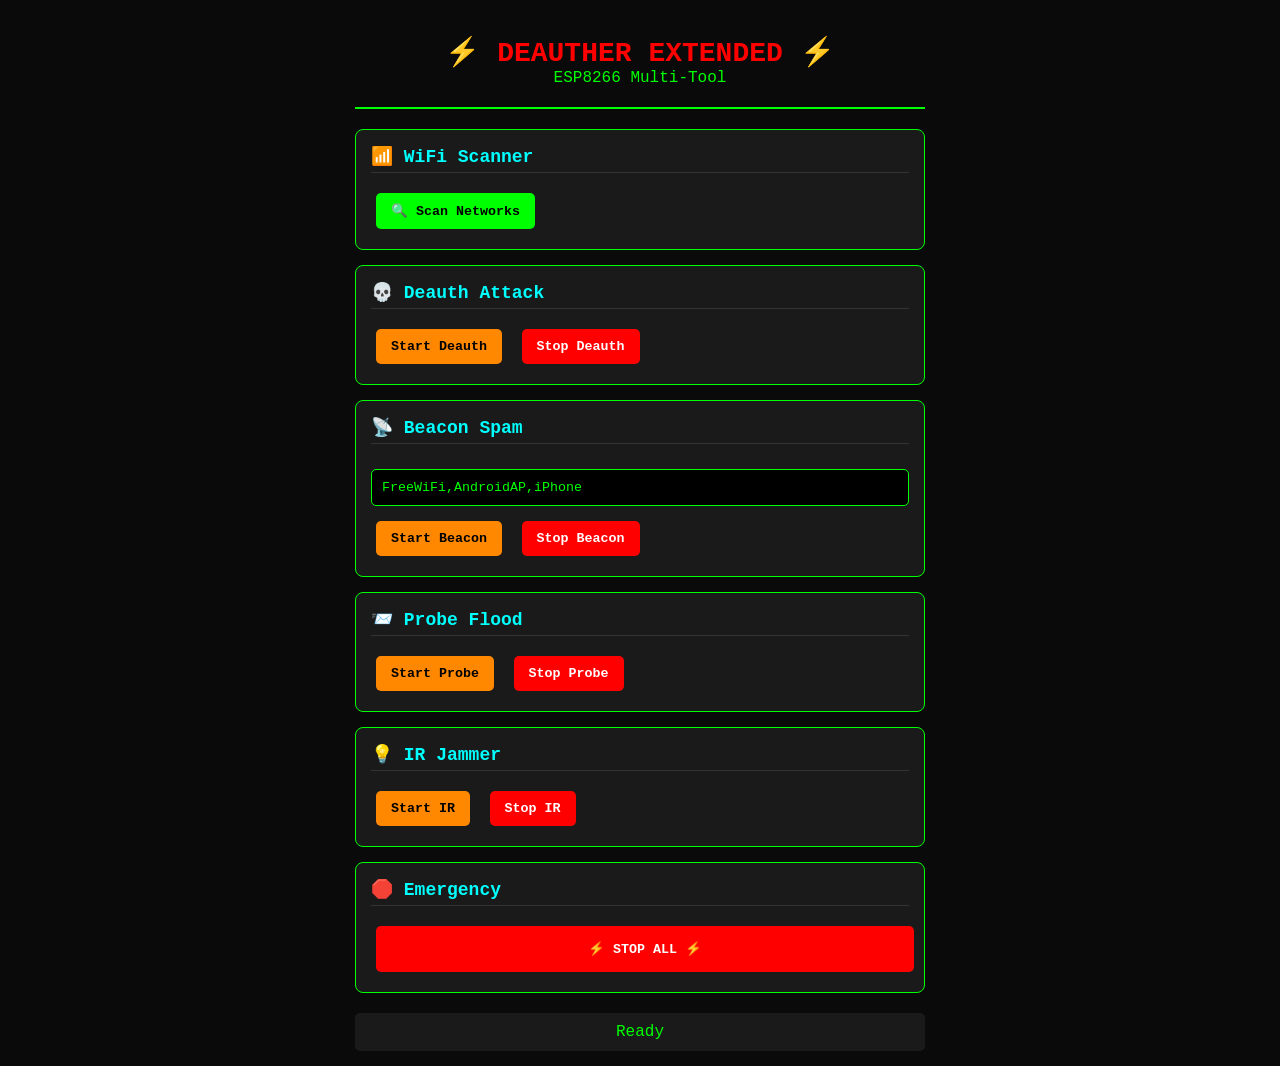
==== data/index.html @ e6e903ab "Create data/index.html" ====
<!DOCTYPE html>
<html>
<head>
    <meta charset="UTF-8">
    <meta name="viewport" content="width=device-width, initial-scale=1">
    <title>Deauther Extended</title>
    <link rel="stylesheet" href="style.css">
</head>
<body>
    <div class="header">
        <h1>⚡ DEAUTHER EXTENDED ⚡</h1>
        <p>ESP8266 Multi-Tool</p>
    </div>

    <div class="card">
        <h2>📶 WiFi Scanner</h2>
        <button onclick="scanWiFi()">🔍 Scan Networks</button>
        <div id="networkList" class="network-list"></div>
    </div>

    <div class="card">
        <h2>💀 Deauth Attack</h2>
        <button class="attack" onclick="startDeauth()">Start Deauth</button>
        <button class="stop" onclick="stopDeauth()">Stop Deauth</button>
    </div>

    <div class="card">
        <h2>📡 Beacon Spam</h2>
        <input type="text" id="beaconList" placeholder="SSID1,SSID2,SSID3" value="FreeWiFi,AndroidAP,iPhone">
        <button class="attack" onclick="startBeacon()">Start Beacon</button>
        <button class="stop" onclick="stopBeacon()">Stop Beacon</button>
    </div>

    <div class="card">
        <h2>📨 Probe Flood</h2>
        <button class="attack" onclick="startProbe()">Start Probe</button>
        <button class="stop" onclick="stopProbe()">Stop Probe</button>
    </div>

    <div class="card">
        <h2>💡 IR Jammer</h2>
        <button class="attack" onclick="startIR()">Start IR</button>
        <button class="stop" onclick="stopIR()">Stop IR</button>
    </div>

    <div class="card">
        <h2>🛑 Emergency</h2>
        <button class="stop" onclick="stopAll()" style="width:100%; padding:15px;">
            ⚡ STOP ALL ⚡
        </button>
    </div>

    <div class="status-bar" id="status">Ready</div>

    <script src="script.js"></script>
</body>
</html>
---- data/style.css ----
* { box-sizing: border-box; margin: 0; padding: 0; }
body {
    font-family: 'Courier New', monospace;
    background: #0a0a0a;
    color: #00ff00;
    padding: 15px;
    max-width: 600px;
    margin: 0 auto;
}
.header {
    text-align: center;
    padding: 20px;
    border-bottom: 2px solid #00ff00;
    margin-bottom: 20px;
}
.header h1 { color: #ff0000; font-size: 28px; }
.card {
    background: #1a1a1a;
    border: 1px solid #00ff00;
    border-radius: 8px;
    padding: 15px;
    margin-bottom: 15px;
}
.card h2 {
    color: #00ffff;
    font-size: 18px;
    margin-bottom: 15px;
    border-bottom: 1px solid #333;
    padding-bottom: 5px;
}
button {
    background: #00ff00;
    color: #000;
    border: none;
    padding: 10px 15px;
    margin: 5px;
    border-radius: 5px;
    font-weight: bold;
    cursor: pointer;
    font-family: inherit;
}
button.stop { background: #ff0000; color: #fff; }
button.attack { background: #ff8800; color: #000; }
input {
    width: 100%;
    padding: 10px;
    margin: 10px 0;
    background: #000;
    color: #00ff00;
    border: 1px solid #00ff00;
    border-radius: 5px;
    font-family: inherit;
}
.status-bar {
    background: #1a1a1a;
    padding: 10px;
    text-align: center;
    border-radius: 5px;
    margin-top: 20px;
}
.network-list {
    max-height: 300px;
    overflow-y: auto;
}
.network-item {
    padding: 8px;
    border-bottom: 1px solid #333;
    cursor: pointer;
}
.network-item:hover { background: #2a2a2a; }
.network-item.selected { background: #004400; }
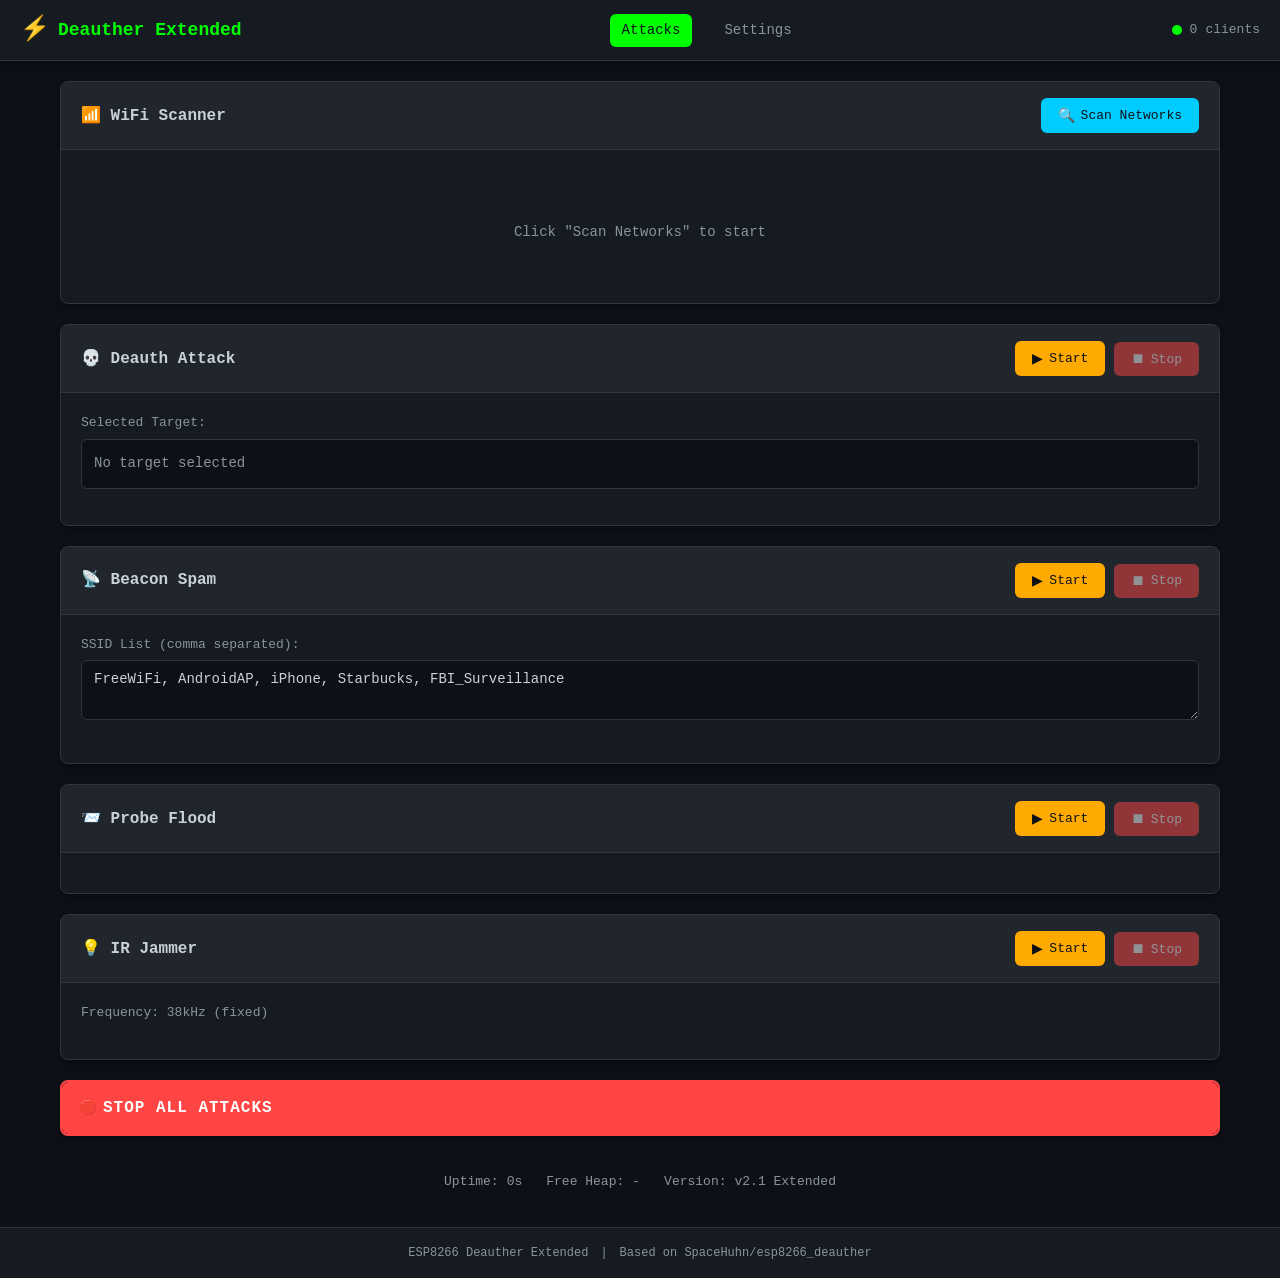
==== commit 3298aa4b: "Update index.html" ====
--- a/data/index.html
+++ b/data/index.html
@@ -1,57 +1,185 @@
 <!DOCTYPE html>
-<html>
+<html lang="en">
 <head>
     <meta charset="UTF-8">
-    <meta name="viewport" content="width=device-width, initial-scale=1">
+    <meta name="viewport" content="width=device-width, initial-scale=1.0, user-scalable=no">
     <title>Deauther Extended</title>
     <link rel="stylesheet" href="style.css">
+    <link rel="icon" href="data:image/svg+xml,%3Csvg xmlns='http://www.w3.org/2000/svg' viewBox='0 0 100 100'%3E%3Ctext y='.9em' font-size='90'%3E⚡%3C/text%3E%3C/svg%3E">
 </head>
 <body>
-    <div class="header">
-        <h1>⚡ DEAUTHER EXTENDED ⚡</h1>
-        <p>ESP8266 Multi-Tool</p>
+    <nav class="navbar">
+        <div class="nav-brand">
+            <span class="logo">⚡</span>
+            <span>Deauther Extended</span>
+        </div>
+        <div class="nav-menu">
+            <a href="/attack.html" class="nav-link active">Attacks</a>
+            <a href="/settings.html" class="nav-link">Settings</a>
+        </div>
+        <div class="nav-status">
+            <span id="connectionStatus" class="status-dot"></span>
+            <span id="clientCount">0</span> clients
+        </div>
+    </nav>
+
+    <div class="container">
+        <!-- WiFi Scanner Section -->
+        <div class="card">
+            <div class="card-header">
+                <h2>📶 WiFi Scanner</h2>
+                <button class="btn btn-primary" onclick="scanWiFi()">
+                    <span class="icon">🔍</span> Scan Networks
+                </button>
+            </div>
+            <div class="card-body">
+                <div id="scanProgress" class="progress-bar" style="display:none;">
+                    <div class="progress-fill"></div>
+                </div>
+                <div id="networkList" class="network-list">
+                    <div class="placeholder">Click "Scan Networks" to start</div>
+                </div>
+            </div>
+        </div>
+
+        <!-- Deauth Attack Section -->
+        <div class="card">
+            <div class="card-header">
+                <h2>💀 Deauth Attack</h2>
+                <div>
+                    <button class="btn btn-attack" id="deauthStartBtn" onclick="startDeauth()">
+                        <span class="icon">▶</span> Start
+                    </button>
+                    <button class="btn btn-stop" id="deauthStopBtn" onclick="stopDeauth()" disabled>
+                        <span class="icon">⏹</span> Stop
+                    </button>
+                </div>
+            </div>
+            <div class="card-body">
+                <div class="form-group">
+                    <label>Selected Target:</label>
+                    <div id="selectedTarget" class="selected-target">
+                        <span class="placeholder">No target selected</span>
+                    </div>
+                </div>
+                <div id="deauthStats" class="stats-grid" style="display:none;">
+                    <div class="stat-item">
+                        <span class="stat-label">Packets:</span>
+                        <span class="stat-value" id="deauthPacketCount">0</span>
+                    </div>
+                    <div class="stat-item">
+                        <span class="stat-label">Channel:</span>
+                        <span class="stat-value" id="deauthChannel">-</span>
+                    </div>
+                </div>
+            </div>
+        </div>
+
+        <!-- Beacon Spam Section -->
+        <div class="card">
+            <div class="card-header">
+                <h2>📡 Beacon Spam</h2>
+                <div>
+                    <button class="btn btn-attack" id="beaconStartBtn" onclick="startBeacon()">
+                        <span class="icon">▶</span> Start
+                    </button>
+                    <button class="btn btn-stop" id="beaconStopBtn" onclick="stopBeacon()" disabled>
+                        <span class="icon">⏹</span> Stop
+                    </button>
+                </div>
+            </div>
+            <div class="card-body">
+                <div class="form-group">
+                    <label>SSID List (comma separated):</label>
+                    <textarea id="beaconList" rows="2" placeholder="FreeWiFi, AndroidAP, iPhone, Starbucks">FreeWiFi, AndroidAP, iPhone, Starbucks, FBI_Surveillance</textarea>
+                </div>
+                <div id="beaconStats" class="stats-grid" style="display:none;">
+                    <div class="stat-item">
+                        <span class="stat-label">Packets:</span>
+                        <span class="stat-value" id="beaconPacketCount">0</span>
+                    </div>
+                    <div class="stat-item">
+                        <span class="stat-label">SSIDs:</span>
+                        <span class="stat-value" id="beaconCount">0</span>
+                    </div>
+                </div>
+            </div>
+        </div>
+
+        <!-- Probe Flood Section -->
+        <div class="card">
+            <div class="card-header">
+                <h2>📨 Probe Flood</h2>
+                <div>
+                    <button class="btn btn-attack" id="probeStartBtn" onclick="startProbe()">
+                        <span class="icon">▶</span> Start
+                    </button>
+                    <button class="btn btn-stop" id="probeStopBtn" onclick="stopProbe()" disabled>
+                        <span class="icon">⏹</span> Stop
+                    </button>
+                </div>
+            </div>
+            <div class="card-body">
+                <div id="probeStats" class="stats-grid" style="display:none;">
+                    <div class="stat-item">
+                        <span class="stat-label">Packets:</span>
+                        <span class="stat-value" id="probePacketCount">0</span>
+                    </div>
+                </div>
+            </div>
+        </div>
+
+        <!-- IR Jammer Section -->
+        <div class="card">
+            <div class="card-header">
+                <h2>💡 IR Jammer</h2>
+                <div>
+                    <button class="btn btn-attack" id="irStartBtn" onclick="startIR()">
+                        <span class="icon">▶</span> Start
+                    </button>
+                    <button class="btn btn-stop" id="irStopBtn" onclick="stopIR()" disabled>
+                        <span class="icon">⏹</span> Stop
+                    </button>
+                </div>
+            </div>
+            <div class="card-body">
+                <div class="form-group">
+                    <label>Frequency: 38kHz (fixed)</label>
+                </div>
+            </div>
+        </div>
+
+        <!-- Emergency Stop -->
+        <div class="card emergency">
+            <button class="btn btn-emergency" onclick="stopAll()">
+                <span class="icon">🛑</span> STOP ALL ATTACKS
+            </button>
+        </div>
+
+        <!-- System Info -->
+        <div class="system-info">
+            <div class="info-item">
+                <span>Uptime:</span>
+                <span id="uptime">0s</span>
+            </div>
+            <div class="info-item">
+                <span>Free Heap:</span>
+                <span id="freeHeap">-</span>
+            </div>
+            <div class="info-item">
+                <span>Version:</span>
+                <span>v2.1 Extended</span>
+            </div>
+        </div>
     </div>
 
-    <div class="card">
-        <h2>📶 WiFi Scanner</h2>
-        <button onclick="scanWiFi()">🔍 Scan Networks</button>
-        <div id="networkList" class="network-list"></div>
-    </div>
+    <footer class="footer">
+        <span>ESP8266 Deauther Extended</span>
+        <span>|</span>
+        <span>Based on SpaceHuhn/esp8266_deauther</span>
+    </footer>
 
-    <div class="card">
-        <h2>💀 Deauth Attack</h2>
-        <button class="attack" onclick="startDeauth()">Start Deauth</button>
-        <button class="stop" onclick="stopDeauth()">Stop Deauth</button>
-    </div>
-
-    <div class="card">
-        <h2>📡 Beacon Spam</h2>
-        <input type="text" id="beaconList" placeholder="SSID1,SSID2,SSID3" value="FreeWiFi,AndroidAP,iPhone">
-        <button class="attack" onclick="startBeacon()">Start Beacon</button>
-        <button class="stop" onclick="stopBeacon()">Stop Beacon</button>
-    </div>
-
-    <div class="card">
-        <h2>📨 Probe Flood</h2>
-        <button class="attack" onclick="startProbe()">Start Probe</button>
-        <button class="stop" onclick="stopProbe()">Stop Probe</button>
-    </div>
-
-    <div class="card">
-        <h2>💡 IR Jammer</h2>
-        <button class="attack" onclick="startIR()">Start IR</button>
-        <button class="stop" onclick="stopIR()">Stop IR</button>
-    </div>
-
-    <div class="card">
-        <h2>🛑 Emergency</h2>
-        <button class="stop" onclick="stopAll()" style="width:100%; padding:15px;">
-            ⚡ STOP ALL ⚡
-        </button>
-    </div>
-
-    <div class="status-bar" id="status">Ready</div>
-
+    <script src="functions.js"></script>
     <script src="script.js"></script>
 </body>
 </html>
--- a/data/style.css
+++ b/data/style.css
@@ -1,71 +1,510 @@
-* { box-sizing: border-box; margin: 0; padding: 0; }
+:root {
+    --bg-primary: #0d1117;
+    --bg-secondary: #161b22;
+    --bg-tertiary: #21262d;
+    --text-primary: #c9d1d9;
+    --text-secondary: #8b949e;
+    --accent-primary: #00ff00;
+    --accent-danger: #ff4444;
+    --accent-warning: #ffaa00;
+    --accent-info: #00ccff;
+    --border-color: #30363d;
+    --card-shadow: 0 4px 6px rgba(0, 0, 0, 0.3);
+}
+
+* {
+    margin: 0;
+    padding: 0;
+    box-sizing: border-box;
+}
+
 body {
-    font-family: 'Courier New', monospace;
-    background: #0a0a0a;
-    color: #00ff00;
-    padding: 15px;
-    max-width: 600px;
+    font-family: 'Segoe UI', 'Courier New', monospace;
+    background: var(--bg-primary);
+    color: var(--text-primary);
+    min-height: 100vh;
+    display: flex;
+    flex-direction: column;
+    font-size: 14px;
+    line-height: 1.5;
+}
+
+/* Navbar */
+.navbar {
+    background: var(--bg-secondary);
+    border-bottom: 1px solid var(--border-color);
+    padding: 12px 20px;
+    display: flex;
+    align-items: center;
+    justify-content: space-between;
+    flex-wrap: wrap;
+    position: sticky;
+    top: 0;
+    z-index: 100;
+    box-shadow: var(--card-shadow);
+}
+
+.nav-brand {
+    display: flex;
+    align-items: center;
+    gap: 8px;
+    font-size: 18px;
+    font-weight: bold;
+    color: var(--accent-primary);
+}
+
+.logo {
+    font-size: 24px;
+}
+
+.nav-menu {
+    display: flex;
+    gap: 20px;
+}
+
+.nav-link {
+    color: var(--text-secondary);
+    text-decoration: none;
+    padding: 6px 12px;
+    border-radius: 6px;
+    transition: all 0.2s;
+    font-weight: 500;
+}
+
+.nav-link:hover {
+    background: var(--bg-tertiary);
+    color: var(--text-primary);
+}
+
+.nav-link.active {
+    background: var(--accent-primary);
+    color: var(--bg-primary);
+}
+
+.nav-status {
+    display: flex;
+    align-items: center;
+    gap: 8px;
+    color: var(--text-secondary);
+    font-size: 13px;
+}
+
+.status-dot {
+    width: 10px;
+    height: 10px;
+    border-radius: 50%;
+    background: var(--accent-primary);
+    animation: pulse 2s infinite;
+}
+
+.status-dot.warning {
+    background: var(--accent-warning);
+}
+
+.status-dot.danger {
+    background: var(--accent-danger);
+}
+
+@keyframes pulse {
+    0%, 100% { opacity: 1; }
+    50% { opacity: 0.5; }
+}
+
+/* Container */
+.container {
+    max-width: 1200px;
     margin: 0 auto;
-}
-.header {
-    text-align: center;
     padding: 20px;
-    border-bottom: 2px solid #00ff00;
+    flex: 1;
+    width: 100%;
+}
+
+/* Cards */
+.card {
+    background: var(--bg-secondary);
+    border: 1px solid var(--border-color);
+    border-radius: 8px;
     margin-bottom: 20px;
-}
-.header h1 { color: #ff0000; font-size: 28px; }
-.card {
-    background: #1a1a1a;
-    border: 1px solid #00ff00;
-    border-radius: 8px;
-    padding: 15px;
-    margin-bottom: 15px;
-}
-.card h2 {
-    color: #00ffff;
-    font-size: 18px;
-    margin-bottom: 15px;
-    border-bottom: 1px solid #333;
-    padding-bottom: 5px;
-}
-button {
-    background: #00ff00;
-    color: #000;
+    overflow: hidden;
+    box-shadow: var(--card-shadow);
+}
+
+.card-header {
+    padding: 16px 20px;
+    border-bottom: 1px solid var(--border-color);
+    display: flex;
+    align-items: center;
+    justify-content: space-between;
+    background: var(--bg-tertiary);
+}
+
+.card-header h2 {
+    font-size: 16px;
+    font-weight: 600;
+    color: var(--text-primary);
+    display: flex;
+    align-items: center;
+    gap: 8px;
+}
+
+.card-body {
+    padding: 20px;
+}
+
+.card.emergency {
+    background: transparent;
+    border: 2px solid var(--accent-danger);
+}
+
+/* Buttons */
+.btn {
+    padding: 8px 16px;
     border: none;
-    padding: 10px 15px;
-    margin: 5px;
-    border-radius: 5px;
+    border-radius: 6px;
+    font-size: 13px;
+    font-weight: 500;
+    cursor: pointer;
+    display: inline-flex;
+    align-items: center;
+    gap: 6px;
+    transition: all 0.2s;
+    font-family: inherit;
+    border: 1px solid transparent;
+}
+
+.btn:disabled {
+    opacity: 0.5;
+    cursor: not-allowed;
+}
+
+.btn-primary {
+    background: var(--accent-info);
+    color: var(--bg-primary);
+}
+
+.btn-primary:hover:not(:disabled) {
+    background: #00aadd;
+}
+
+.btn-attack {
+    background: var(--accent-warning);
+    color: var(--bg-primary);
+}
+
+.btn-attack:hover:not(:disabled) {
+    background: #dd8800;
+}
+
+.btn-stop {
+    background: var(--accent-danger);
+    color: white;
+}
+
+.btn-stop:hover:not(:disabled) {
+    background: #cc0000;
+}
+
+.btn-emergency {
+    background: var(--accent-danger);
+    color: white;
+    width: 100%;
+    padding: 16px;
+    font-size: 16px;
     font-weight: bold;
-    cursor: pointer;
+    text-transform: uppercase;
+    letter-spacing: 1px;
+}
+
+.btn-emergency:hover {
+    background: #cc0000;
+}
+
+.icon {
+    font-size: 14px;
+}
+
+/* Forms */
+.form-group {
+    margin-bottom: 16px;
+}
+
+.form-group label {
+    display: block;
+    margin-bottom: 6px;
+    color: var(--text-secondary);
+    font-size: 13px;
+    font-weight: 500;
+}
+
+input, textarea, select {
+    width: 100%;
+    padding: 10px 12px;
+    background: var(--bg-primary);
+    border: 1px solid var(--border-color);
+    border-radius: 6px;
+    color: var(--text-primary);
     font-family: inherit;
-}
-button.stop { background: #ff0000; color: #fff; }
-button.attack { background: #ff8800; color: #000; }
-input {
-    width: 100%;
-    padding: 10px;
-    margin: 10px 0;
-    background: #000;
-    color: #00ff00;
-    border: 1px solid #00ff00;
-    border-radius: 5px;
-    font-family: inherit;
-}
-.status-bar {
-    background: #1a1a1a;
-    padding: 10px;
-    text-align: center;
-    border-radius: 5px;
-    margin-top: 20px;
-}
+    font-size: 14px;
+    transition: border-color 0.2s;
+}
+
+input:focus, textarea:focus, select:focus {
+    outline: none;
+    border-color: var(--accent-primary);
+}
+
+textarea {
+    resize: vertical;
+    min-height: 60px;
+}
+
+/* Network List */
 .network-list {
     max-height: 300px;
     overflow-y: auto;
-}
+    margin-top: 12px;
+}
+
 .network-item {
-    padding: 8px;
-    border-bottom: 1px solid #333;
+    padding: 12px;
+    border-bottom: 1px solid var(--border-color);
     cursor: pointer;
-}
-.network-item:hover { background: #2a2a2a; }
-.network-item.selected { background: #004400; }+    display: flex;
+    align-items: center;
+    justify-content: space-between;
+    transition: background 0.2s;
+}
+
+.network-item:hover {
+    background: var(--bg-tertiary);
+}
+
+.network-item.selected {
+    background: var(--accent-primary);
+    color: var(--bg-primary);
+}
+
+.network-info {
+    display: flex;
+    align-items: center;
+    gap: 12px;
+    flex: 1;
+}
+
+.network-signal {
+    width: 60px;
+    display: flex;
+    align-items: center;
+    gap: 4px;
+}
+
+.signal-bar {
+    width: 4px;
+    height: 12px;
+    background: var(--text-secondary);
+    border-radius: 2px;
+}
+
+.signal-bar.active {
+    background: var(--accent-primary);
+}
+
+.network-item.selected .signal-bar.active {
+    background: var(--bg-primary);
+}
+
+.network-ssid {
+    font-weight: 500;
+}
+
+.network-channel {
+    color: var(--text-secondary);
+    font-size: 12px;
+    padding: 2px 6px;
+    background: var(--bg-tertiary);
+    border-radius: 4px;
+}
+
+.network-item.selected .network-channel {
+    background: rgba(0, 0, 0, 0.2);
+    color: var(--bg-primary);
+}
+
+.placeholder {
+    text-align: center;
+    color: var(--text-secondary);
+    padding: 40px;
+}
+
+/* Stats Grid */
+.stats-grid {
+    display: grid;
+    grid-template-columns: repeat(auto-fit, minmax(150px, 1fr));
+    gap: 16px;
+    margin-top: 16px;
+    padding: 16px;
+    background: var(--bg-primary);
+    border-radius: 6px;
+}
+
+.stat-item {
+    display: flex;
+    flex-direction: column;
+    gap: 4px;
+}
+
+.stat-label {
+    color: var(--text-secondary);
+    font-size: 12px;
+    text-transform: uppercase;
+    letter-spacing: 0.5px;
+}
+
+.stat-value {
+    font-size: 24px;
+    font-weight: bold;
+    color: var(--accent-primary);
+    font-family: 'Courier New', monospace;
+}
+
+/* Selected Target */
+.selected-target {
+    padding: 12px;
+    background: var(--bg-primary);
+    border-radius: 6px;
+    border: 1px solid var(--border-color);
+    min-height: 50px;
+    display: flex;
+    align-items: center;
+}
+
+.selected-target .placeholder {
+    padding: 0;
+}
+
+.target-info {
+    display: flex;
+    flex-direction: column;
+    gap: 4px;
+    width: 100%;
+}
+
+.target-ssid {
+    font-weight: bold;
+    font-size: 16px;
+    color: var(--accent-warning);
+}
+
+.target-details {
+    display: flex;
+    gap: 16px;
+    color: var(--text-secondary);
+    font-size: 13px;
+}
+
+/* Progress Bar */
+.progress-bar {
+    width: 100%;
+    height: 4px;
+    background: var(--bg-tertiary);
+    border-radius: 2px;
+    overflow: hidden;
+    margin: 16px 0;
+}
+
+.progress-fill {
+    height: 100%;
+    background: var(--accent-primary);
+    animation: progress 3s ease-in-out;
+    width: 100%;
+}
+
+@keyframes progress {
+    0% { width: 0%; }
+    100% { width: 100%; }
+}
+
+/* System Info */
+.system-info {
+    display: flex;
+    justify-content: center;
+    gap: 24px;
+    padding: 16px;
+    color: var(--text-secondary);
+    font-size: 13px;
+}
+
+.info-item {
+    display: flex;
+    gap: 8px;
+}
+
+/* Footer */
+.footer {
+    text-align: center;
+    padding: 16px;
+    color: var(--text-secondary);
+    font-size: 12px;
+    border-top: 1px solid var(--border-color);
+    background: var(--bg-secondary);
+    display: flex;
+    justify-content: center;
+    gap: 12px;
+}
+
+/* Responsive */
+@media (max-width: 768px) {
+    .navbar {
+        flex-direction: column;
+        gap: 12px;
+        text-align: center;
+    }
+    
+    .nav-menu {
+        justify-content: center;
+    }
+    
+    .container {
+        padding: 12px;
+    }
+    
+    .card-header {
+        flex-direction: column;
+        gap: 12px;
+        text-align: center;
+    }
+    
+    .stats-grid {
+        grid-template-columns: 1fr;
+    }
+    
+    .system-info {
+        flex-direction: column;
+        align-items: center;
+        gap: 8px;
+    }
+    
+    .footer {
+        flex-direction: column;
+        gap: 4px;
+    }
+}
+
+/* Scrollbar */
+::-webkit-scrollbar {
+    width: 8px;
+    height: 8px;
+}
+
+::-webkit-scrollbar-track {
+    background: var(--bg-primary);
+}
+
+::-webkit-scrollbar-thumb {
+    background: var(--bg-tertiary);
+    border-radius: 4px;
+}
+
+::-webkit-scrollbar-thumb:hover {
+    background: var(--border-color);
+}
